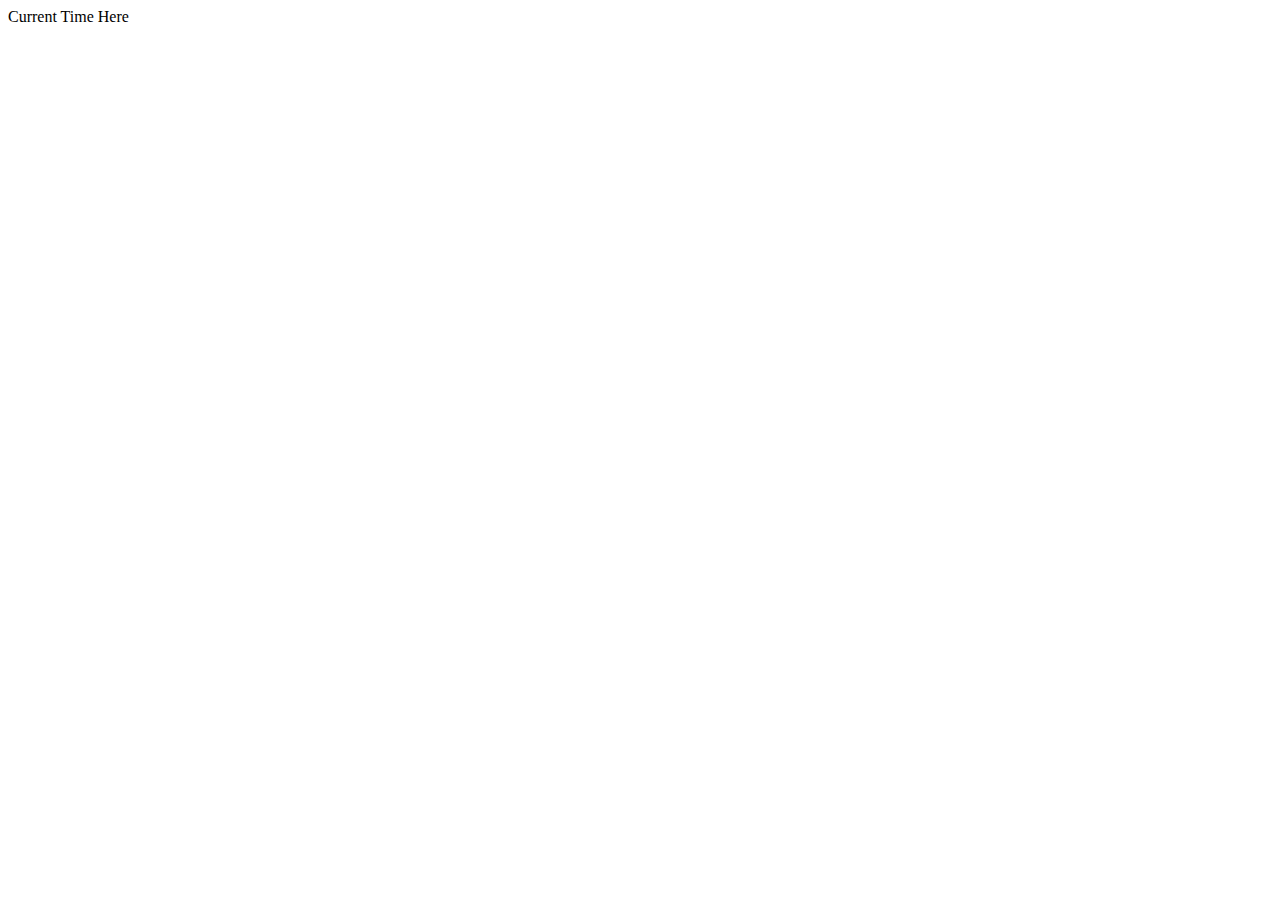
==== Clock/index.html @ 9798cf51 "Create index.html" ====
<!DOCTYPE html>
<html>

<head>
    <meta charset="utf-8" />
    <meta http-equiv="X-UA-Compatible" content="IE=edge">
    <title>Page Title</title>
    <meta name="viewport" content="width=device-width, initial-scale=1">
    <link rel="stylesheet" type="text/css" media="screen" href="index.css" />
    <script src="index.js"></script>
</head>

<body>
    <div class="last-layer">
        <div class="clock">
            <div class="clock-face">
                <div class="hour-hand"></div>
                <div class="hand min-hand"></div>
                <div class="hand second-hand"></div>
            </div>
        </div>
    </div>

    <div id="current-time">Current Time Here</div>

</body>

</html>
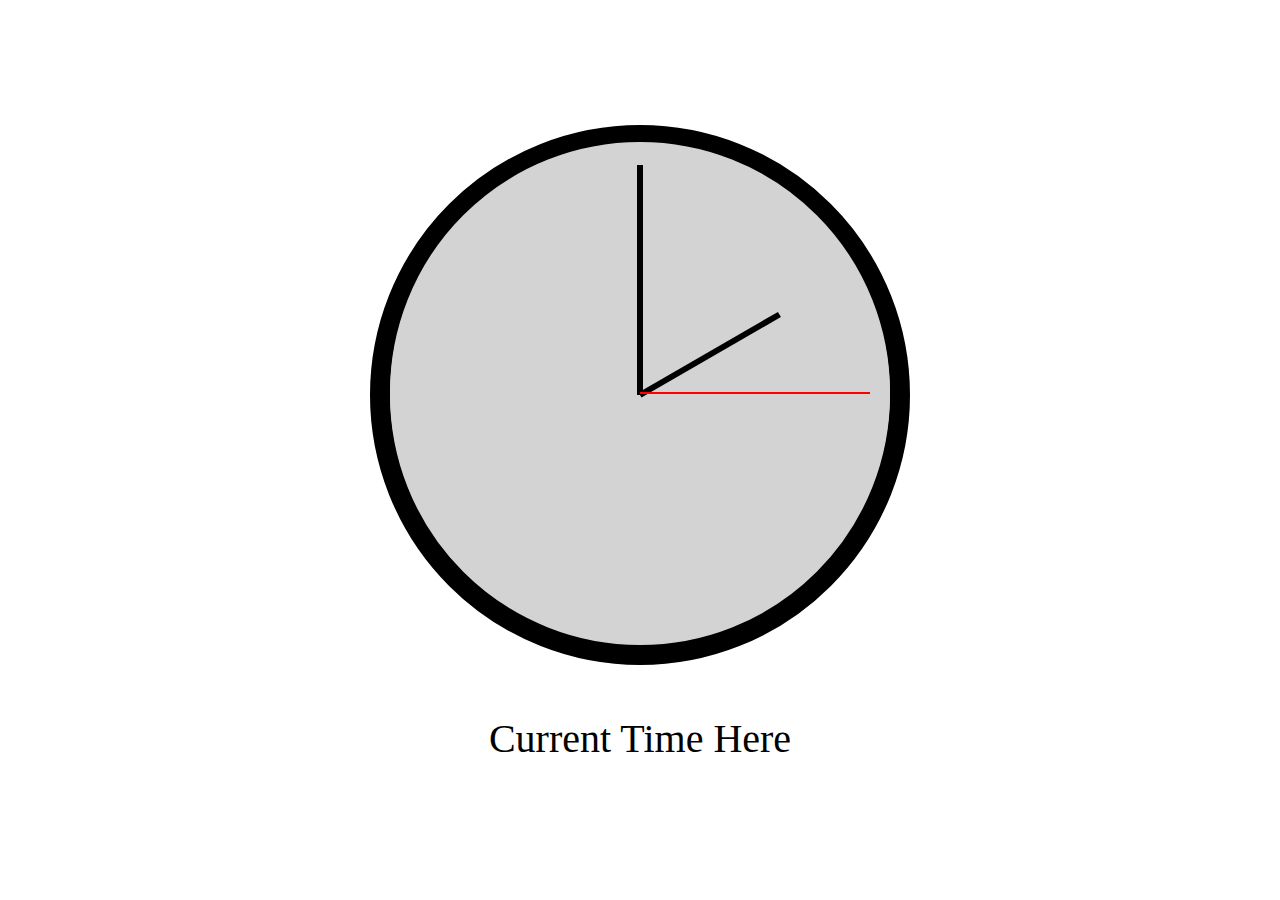
==== commit ff35d362: "Add files via upload" ====
--- a/Clock/index.html
+++ b/Clock/index.html
@@ -1,28 +1,28 @@
-<!DOCTYPE html>
-<html>
-
-<head>
-    <meta charset="utf-8" />
-    <meta http-equiv="X-UA-Compatible" content="IE=edge">
-    <title>Page Title</title>
-    <meta name="viewport" content="width=device-width, initial-scale=1">
-    <link rel="stylesheet" type="text/css" media="screen" href="index.css" />
-    <script src="index.js"></script>
-</head>
-
-<body>
-    <div class="last-layer">
-        <div class="clock">
-            <div class="clock-face">
-                <div class="hour-hand"></div>
-                <div class="hand min-hand"></div>
-                <div class="hand second-hand"></div>
-            </div>
-        </div>
-    </div>
-
-    <div id="current-time">Current Time Here</div>
-
-</body>
-
-</html>
+<!DOCTYPE html>
+<html>
+
+<head>
+    <meta charset="utf-8" />
+    <meta http-equiv="X-UA-Compatible" content="IE=edge">
+    <title>Page Title</title>
+    <meta name="viewport" content="width=device-width, initial-scale=1">
+    <link rel="stylesheet" type="text/css" media="screen" href="index.css" />
+    <script src="index.js"></script>
+</head>
+
+<body>
+    <div class="last-layer">
+        <div class="clock">
+            <div class="clock-face">
+                <div class="hour-hand"></div>
+                <div class="hand min-hand"></div>
+                <div class="hand second-hand"></div>
+            </div>
+        </div>
+    </div>
+
+    <div id="current-time">Current Time Here</div>
+
+</body>
+
+</html>--- a/Clock/index.css
+++ b/Clock/index.css
@@ -0,0 +1,55 @@
+.clock {
+    width: 500px;
+    height: 500px;
+    border-radius: 50%;
+    background-color: lightgray;
+    margin: 125px auto 0px auto;
+    position: relative;
+    border:20px solid black;
+}
+
+.clock-face{
+    border:20px solid lightgray;
+    border-radius: 50%;
+    position: relative;
+    width: 92%;
+    height: 92%;
+    transform: translateY(-3px); /* account for height of clock hands */
+}
+
+.hand {
+    width: 50%;
+    height: 6px;
+    background: black;
+    position: absolute;
+    top:50%;
+    transform-origin: 100%; /* where it will do the transformation off of, default is the middle of the line (50%) */
+    transform: rotate(90deg);
+    transition: all 0.5s;
+    transition-timing-function: cubic-bezier(0, 1.67, 0.33, 1);
+}
+
+.hour-hand {
+    width: 35%;
+    height: 6px;
+    background: black;
+    margin-left: 69px;
+    position: absolute;
+    top:50%;
+    transform-origin: 100%; /* where it will do the transformation off of, default is the middle of the line (50%) */
+    transform: rotate(150deg);
+    transition: all 0.5s;
+    transition-timing-function: cubic-bezier(0, 1.67, 0.33, 1);
+}
+
+.second-hand {
+    height: 2px !important;
+    background: red !important;
+    transform: rotate(180deg);
+}
+
+#current-time {
+    font-size: 40px;
+    margin-top: 50px;
+    text-align: center;
+}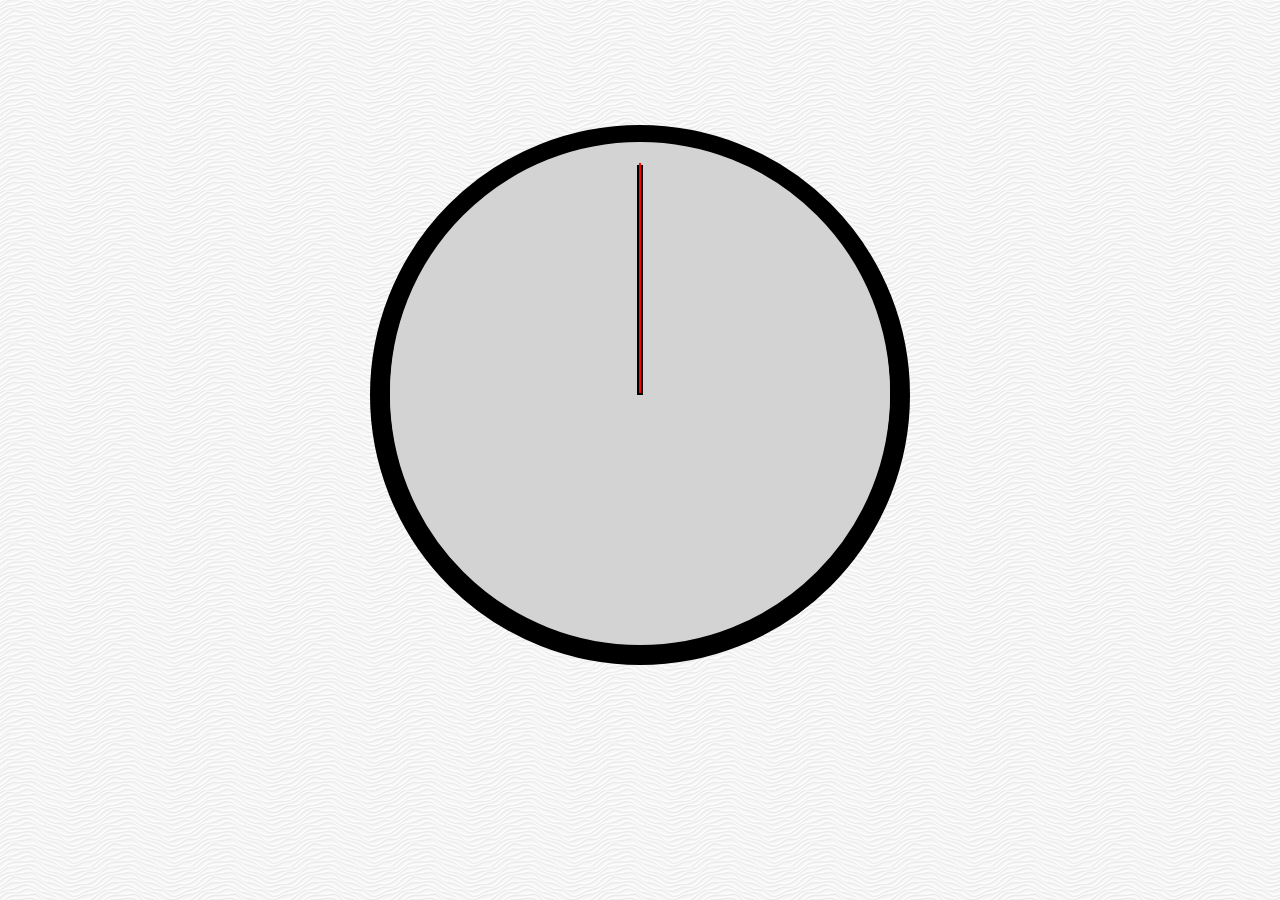
==== commit 8341eff7: "clock draft finished" ====
--- a/Clock/index.html
+++ b/Clock/index.html
@@ -21,7 +21,13 @@
         </div>
     </div>
 
-    <div id="current-time">Current Time Here</div>
+    <div id="current-time">
+        <div id="hours"></div>
+        <span id="minutes"></span>
+        <span id="seconds"></span>
+    </div>
+
+    <span id="displayDiv"></span>
 
 </body>
 
--- a/Clock/index.css
+++ b/Clock/index.css
@@ -1,3 +1,8 @@
+body{
+    background-image: url("white-waves.png");
+    background-repeat: repeat;
+}
+
 .clock {
     width: 500px;
     height: 500px;
@@ -17,7 +22,7 @@
     transform: translateY(-3px); /* account for height of clock hands */
 }
 
-.hand {
+.min-hand {
     width: 50%;
     height: 6px;
     background: black;
@@ -37,15 +42,23 @@
     position: absolute;
     top:50%;
     transform-origin: 100%; /* where it will do the transformation off of, default is the middle of the line (50%) */
-    transform: rotate(150deg);
+    transform: rotate(90deg);
     transition: all 0.5s;
     transition-timing-function: cubic-bezier(0, 1.67, 0.33, 1);
 }
 
 .second-hand {
+    width: 50%;
+    height: 6px;
+    background: black;
+    position: absolute;
+    top:50%;
+    transform-origin: 100%; /* where it will do the transformation off of, default is the middle of the line (50%)  */
+    transition: all 0.5s;
+    transition-timing-function: cubic-bezier(0, 1.67, 0.33, 1);
     height: 2px !important;
     background: red !important;
-    transform: rotate(180deg);
+    transform: rotate(90deg);
 }
 
 #current-time {
